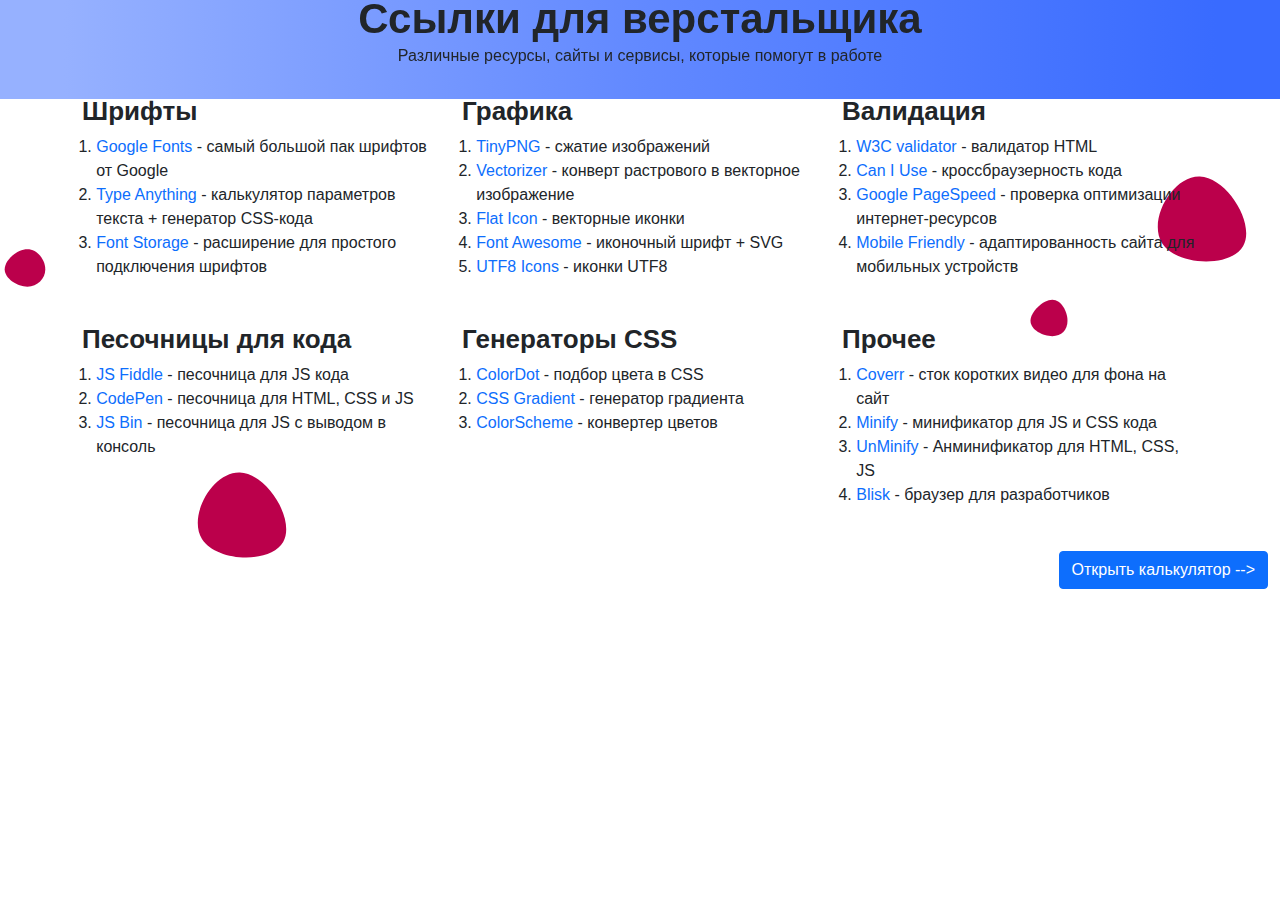
==== index.html @ 84de337a "Сделал простенький калькулятор, чтобы Кирилл не выебывался" ====
<!DOCTYPE html>
<html lang="ru">

<head>
    <meta charset="UTF-8" />
    <meta http-equiv="X-UA-Compatible" content="IE=edge" />
    <meta name="viewport" content="width=device-width, initial-scale=1" />
    <meta name="url" content="https://crowley45.github.io" />
    <meta name="robots" content="index, follow" />
    <link rel="stylesheet" href="css/bootstrap.min.css" />
    <link rel="stylesheet" href="css/style.css" />
    <title>Ссылки для верстальщика</title>
</head>

<body>
    <div class="container-fluid header">
        <h1>Ссылки для&nbsp;верстальщика</h1>
        <h2>Различные ресурсы, сайты и сервисы, которые&nbsp;помогут&nbsp;в&nbsp;работе</h2>
    </div>

    <div class="container">
        <div class="row row-cols-3">
            <div class="col">
                <p class="h1">Шрифты</p>
                <ol>
                    <li>
                        <a target="_blank" href="https://fonts.google.com">Google Fonts</a> - самый большой пак шрифтов
                        от Google
                    </li>
                    <li>
                        <a target="_blank" href="https://app.typeanything.io">Type Anything</a> - калькулятор параметров
                        текста + генератор CSS-кода
                    </li>
                    <li>
                        <a target="_blank" href="https://fontstorage.com/tools">Font Storage</a> - расширение для
                        простого подключения шрифтов
                    </li>
                </ol>
            </div>
            <div class="col">
                <p class="h1">Графика</p>
                <ol>
                    <li>
                        <a target="_blank" href="https://tinypng.com">TinyPNG</a> - сжатие изображений
                    </li>
                    <li>
                        <a target="_blank" href="https://vectorizer.io">Vectorizer</a> - конверт растрового в векторное
                        изображение
                    </li>
                    <li>
                        <a target="_blank" href="https://flaticon.com">Flat Icon</a> - векторные иконки
                    </li>
                    <li>
                        <a target="_blank" href="https://fontawesome.com">Font Awesome</a> - иконочный шрифт + SVG
                    </li>
                    <li>
                        <a target="_blank" href="https://utf8-icons.com">UTF8 Icons</a> - иконки UTF8
                    </li>
                </ol>
            </div>
            <div class="col">
                <p class="h1">Валидация</p>
                <ol>
                    <li>
                        <a target="_blank" href="https://validator.w3.org">W3C validator</a> - валидатор HTML
                    </li>
                    <li>
                        <a target="_blank" href="https://caniuse.com">Can I Use</a> - кроссбраузерность кода
                    </li>
                    <li>
                        <a target="_blank" href="https://developers.google.com/speed">Google PageSpeed</a> - проверка
                        оптимизации интернет-ресурсов
                    </li>
                    <li>
                        <a target="_blank" href="https://search.google.com/test/mobile-friendly">Mobile Friendly</a> -
                        адаптированность сайта для мобильных устройств
                    </li>
                </ol>
            </div>
            <div class="col">
                <p class="h1">Песочницы для кода</p>
                <ol>
                    <li>
                        <a target="_blank" href="https://jsfiddle.net/">JS Fiddle</a> - песочница для JS кода
                    </li>
                    <li>
                        <a target="_blank" href="https://codepen.io/">CodePen</a> - песочница для HTML, CSS и JS
                    </li>
                    <li>
                        <a target="_blank" href="https://jsbin.com/?html,output">JS Bin</a> - песочница для JS с выводом
                        в консоль
                    </li>
                </ol>
            </div>
            <div class="col">
                <p class="h1">Генераторы CSS</p>
                <ol>
                    <li>
                        <a target="_blank" href="https://color.hailpixel.com/#">ColorDot</a> - подбор цвета в CSS
                    </li>
                    <li>
                        <a target="_blank" href="https://cssgradient.io">CSS Gradient</a> - генератор градиента
                    </li>
                    <li>
                        <a target="_blank" href="https://colorscheme.ru/color-converter.html">ColorScheme</a> -
                        конвертер цветов
                    </li>
                </ol>
            </div>
            <div class="col">
                <p class="h1">Прочее</p>
                <ol>
                    <li>
                        <a target="_blank" href="https://coverr.co/">Coverr</a> - сток коротких видео для фона на сайт
                    </li>
                    <li>
                        <a target="_blank" href="https://www.minifier.org/">Minify</a>
                        - минификатор для JS и CSS кода
                    </li>
                    <li>
                        <a target="_blank" href="https://unminify.com/">UnMinify</a> - Анминификатор для HTML, CSS, JS
                    </li>
                    <li>
                        <a target="_blank" href="https://blisk.io/">Blisk</a> - браузер для разработчиков
                    </li>
                </ol>
            </div>
        </div>
    </div>
    <div class="d-flex justify-content-end container-fluid">
        <a class="btn btn-primary" href="calc.html">Открыть калькулятор --></a>
    </div>
    <img class="img" src="img/blob.svg" alt="">
    <img class="img2" src="img/blob2.svg" alt="">
    <img class="img3" src="img/blob3.svg" alt="">
    <img class="img4" src="img/blob.svg" alt="">

</html>
---- css/style.css ----
:root {
  --color-header: #B8C9Fb;
}

body {
  font-family: -apple-system, BlinkMacSystemFont, "Segoe UI", Roboto, "Helvetica Neue", Arial, "Noto Sans", sans-serif, "Apple Color Emoji", "Segoe UI Emoji", "Segoe UI Symbol", "Noto Color Emoji";
  position: relative;
  text-rendering: optimizeSpeed;
}

.header {
  position: fixed;
  text-align: center;
  background-color: var(--color-header);
  font-weight: 400;
  font-size: 16px;
  top: 0;
  height: 11%;
  margin-bottom: 2.5%;
  background: rgb(150, 177, 255);
  background: -moz-linear-gradient(90deg, rgba(150, 177, 255, 1) 5%, rgba(98, 137, 255, 1) 50%, rgba(57, 107, 255, 1) 95%);
  background: -webkit-linear-gradient(90deg, rgba(150, 177, 255, 1) 5%, rgba(98, 137, 255, 1) 50%, rgba(57, 107, 255, 1) 95%);
  background: linear-gradient(90deg, rgba(150, 177, 255, 1) 5%, rgba(98, 137, 255, 1) 50%, rgba(57, 107, 255, 1) 95%);
  filter: progid:DXImageTransform.Microsoft.gradient(startColorstr="#96b1ff", endColorstr="#396bff", GradientType=1);
}

.header h1 {
  font-size: 42px;
  font-weight: 900;
  line-height: 0.9;
}

.header h2 {
  font-size: 16px;
}

.container h3 {
  font-size: 36px;
  text-align: center;
}

.container p {
  font-size: 26px;
  font-weight: 800;
}

.calc {
  justify-content: normal;
  text-align: center;
}

.success {
  justify-content: left;
  text-align: left;
}

.buttons {
  justify-content: normal;
  text-align: normal;
}

.rez {
  display: inline-flex;
}

.container {
  margin-top: 7.5%;
}

.col {
  margin-bottom: 2.5%;
}

.footer {
  margin: 0px;
  background-color: #808080;
}

a {
  text-decoration: none;
}

ol {
  margin-left: -5%;
}

.img {
  position: absolute;
  bottom: 65%;
  left: 90%;
  z-index: -1;
}

.img2 {
  position: absolute;
  bottom: 60%;
  z-index: -1;
}

.img3 {
  position: absolute;
  bottom: 50%;
  left: 80%;
  z-index: -1;
}

.img4 {
  position: absolute;
  bottom: 5%;
  left: 15%;
  z-index: -1;
}

.btn {
  justify-content: center;
}

label:active,
button:focus {
  outline: none;
}

button::-moz-focus-inner {
  border: 0;
}

@media screen and (max-width: 847px) {
  .header h2 {
    display: none;
  }

  .header {
    line-height: 0.8;
  }
}

@media screen and (max-width: 767px) {
  .header h1 {
    font-size: 30px;
    font-weight: 900;
    text-align: center;
    line-height: 1.2;
  }

  .col {
    width: 100%;
    margin-top: 5%;
    margin-right: 0%;
    margin-left: 0%;
  }

  .col p {
    font-size: 22px;
  }
}
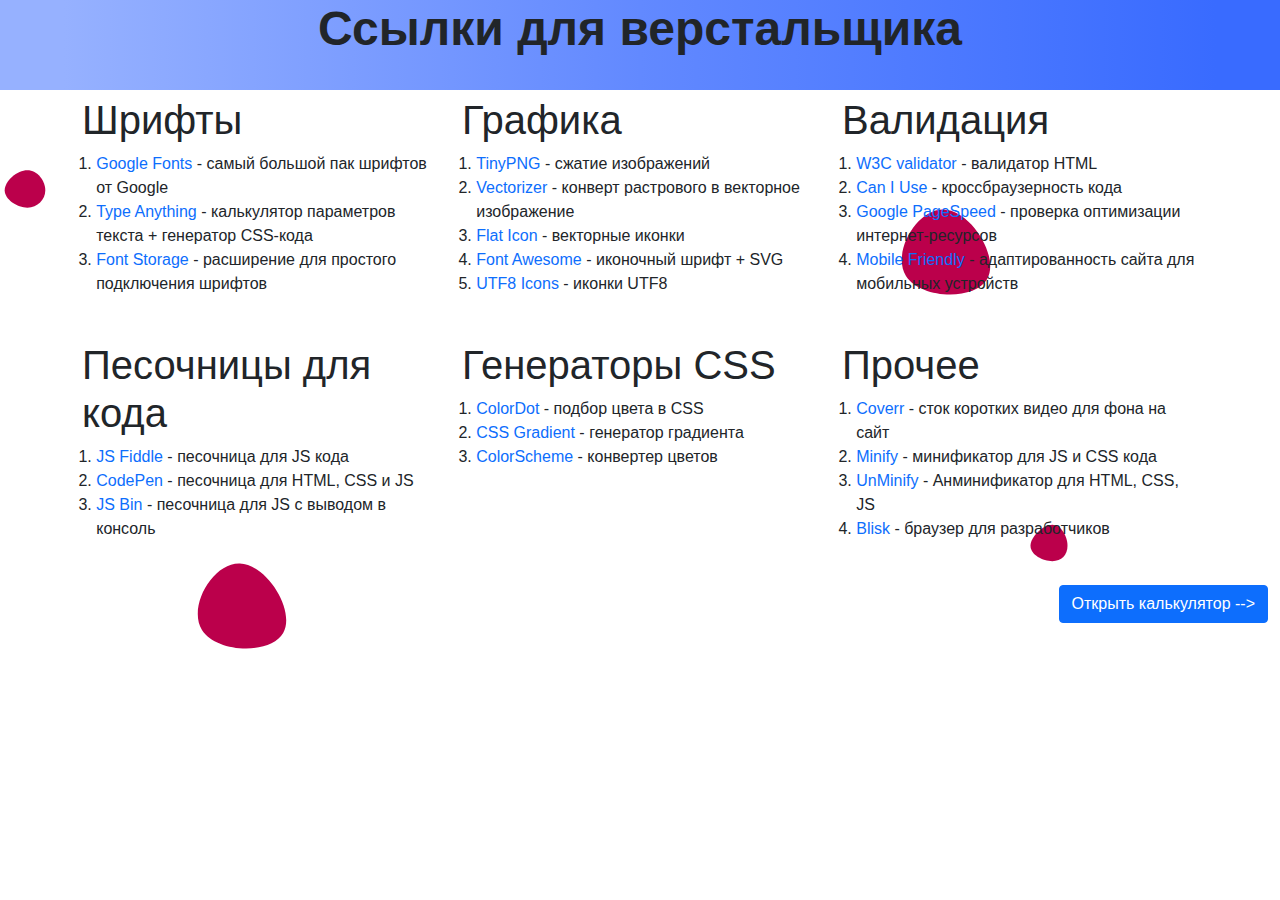
==== commit a77dac2e: "Отформатировал код + добавил media запросы" ====
--- a/index.html
+++ b/index.html
@@ -1,7 +1,6 @@
 <!DOCTYPE html>
 <html lang="ru">
-
-<head>
+  <head>
     <meta charset="UTF-8" />
     <meta http-equiv="X-UA-Compatible" content="IE=edge" />
     <meta name="viewport" content="width=device-width, initial-scale=1" />
@@ -10,129 +9,163 @@
     <link rel="stylesheet" href="css/bootstrap.min.css" />
     <link rel="stylesheet" href="css/style.css" />
     <title>Ссылки для верстальщика</title>
-</head>
+  </head>
 
-<body>
-    <div class="container-fluid header">
-        <h1>Ссылки для&nbsp;верстальщика</h1>
-        <h2>Различные ресурсы, сайты и сервисы, которые&nbsp;помогут&nbsp;в&nbsp;работе</h2>
+  <body>
+    <header class="container-fluid header">
+      <h1>Ссылки для&nbsp;верстальщика</h1>
+    </header>
+
+    <section class="container">
+      <div class="row row-cols-3">
+        <div class="col">
+          <p class="h1">Шрифты</p>
+          <ol>
+            <li>
+              <a target="_blank" href="https://fonts.google.com"
+                >Google Fonts</a
+              >
+              - самый большой пак шрифтов от Google
+            </li>
+            <li>
+              <a target="_blank" href="https://app.typeanything.io"
+                >Type Anything</a
+              >
+              - калькулятор параметров текста + генератор CSS-кода
+            </li>
+            <li>
+              <a target="_blank" href="https://fontstorage.com/tools"
+                >Font Storage</a
+              >
+              - расширение для простого подключения шрифтов
+            </li>
+          </ol>
+        </div>
+        <div class="col">
+          <p class="h1">Графика</p>
+          <ol>
+            <li>
+              <a target="_blank" href="https://tinypng.com">TinyPNG</a> - сжатие
+              изображений
+            </li>
+            <li>
+              <a target="_blank" href="https://vectorizer.io">Vectorizer</a> -
+              конверт растрового в векторное изображение
+            </li>
+            <li>
+              <a target="_blank" href="https://flaticon.com">Flat Icon</a> -
+              векторные иконки
+            </li>
+            <li>
+              <a target="_blank" href="https://fontawesome.com">Font Awesome</a>
+              - иконочный шрифт + SVG
+            </li>
+            <li>
+              <a target="_blank" href="https://utf8-icons.com">UTF8 Icons</a> -
+              иконки UTF8
+            </li>
+          </ol>
+        </div>
+        <div class="col">
+          <p class="h1">Валидация</p>
+          <ol>
+            <li>
+              <a target="_blank" href="https://validator.w3.org"
+                >W3C validator</a
+              >
+              - валидатор HTML
+            </li>
+            <li>
+              <a target="_blank" href="https://caniuse.com">Can I Use</a> -
+              кроссбраузерность кода
+            </li>
+            <li>
+              <a target="_blank" href="https://developers.google.com/speed"
+                >Google PageSpeed</a
+              >
+              - проверка оптимизации интернет-ресурсов
+            </li>
+            <li>
+              <a
+                target="_blank"
+                href="https://search.google.com/test/mobile-friendly"
+                >Mobile Friendly</a
+              >
+              - адаптированность сайта для мобильных устройств
+            </li>
+          </ol>
+        </div>
+        <div class="col">
+          <p class="h1">Песочницы для кода</p>
+          <ol>
+            <li>
+              <a target="_blank" href="https://jsfiddle.net/">JS Fiddle</a> -
+              песочница для JS кода
+            </li>
+            <li>
+              <a target="_blank" href="https://codepen.io/">CodePen</a> -
+              песочница для HTML, CSS и JS
+            </li>
+            <li>
+              <a target="_blank" href="https://jsbin.com/?html,output"
+                >JS Bin</a
+              >
+              - песочница для JS с выводом в консоль
+            </li>
+          </ol>
+        </div>
+        <div class="col">
+          <p class="h1">Генераторы CSS</p>
+          <ol>
+            <li>
+              <a target="_blank" href="https://color.hailpixel.com/#"
+                >ColorDot</a
+              >
+              - подбор цвета в CSS
+            </li>
+            <li>
+              <a target="_blank" href="https://cssgradient.io">CSS Gradient</a>
+              - генератор градиента
+            </li>
+            <li>
+              <a
+                target="_blank"
+                href="https://colorscheme.ru/color-converter.html"
+                >ColorScheme</a
+              >
+              - конвертер цветов
+            </li>
+          </ol>
+        </div>
+        <div class="col">
+          <p class="h1">Прочее</p>
+          <ol>
+            <li>
+              <a target="_blank" href="https://coverr.co/">Coverr</a> - сток
+              коротких видео для фона на сайт
+            </li>
+            <li>
+              <a target="_blank" href="https://www.minifier.org/">Minify</a> -
+              минификатор для JS и CSS кода
+            </li>
+            <li>
+              <a target="_blank" href="https://unminify.com/">UnMinify</a> -
+              Анминификатор для HTML, CSS, JS
+            </li>
+            <li>
+              <a target="_blank" href="https://blisk.io/">Blisk</a> - браузер
+              для разработчиков
+            </li>
+          </ol>
+        </div>
+      </div>
+    </section>
+    <div class="d-flex justify-content-end container-fluid">
+      <a class="btn btn-primary" href="calc.html">Открыть калькулятор --></a>
     </div>
-
-    <div class="container">
-        <div class="row row-cols-3">
-            <div class="col">
-                <p class="h1">Шрифты</p>
-                <ol>
-                    <li>
-                        <a target="_blank" href="https://fonts.google.com">Google Fonts</a> - самый большой пак шрифтов
-                        от Google
-                    </li>
-                    <li>
-                        <a target="_blank" href="https://app.typeanything.io">Type Anything</a> - калькулятор параметров
-                        текста + генератор CSS-кода
-                    </li>
-                    <li>
-                        <a target="_blank" href="https://fontstorage.com/tools">Font Storage</a> - расширение для
-                        простого подключения шрифтов
-                    </li>
-                </ol>
-            </div>
-            <div class="col">
-                <p class="h1">Графика</p>
-                <ol>
-                    <li>
-                        <a target="_blank" href="https://tinypng.com">TinyPNG</a> - сжатие изображений
-                    </li>
-                    <li>
-                        <a target="_blank" href="https://vectorizer.io">Vectorizer</a> - конверт растрового в векторное
-                        изображение
-                    </li>
-                    <li>
-                        <a target="_blank" href="https://flaticon.com">Flat Icon</a> - векторные иконки
-                    </li>
-                    <li>
-                        <a target="_blank" href="https://fontawesome.com">Font Awesome</a> - иконочный шрифт + SVG
-                    </li>
-                    <li>
-                        <a target="_blank" href="https://utf8-icons.com">UTF8 Icons</a> - иконки UTF8
-                    </li>
-                </ol>
-            </div>
-            <div class="col">
-                <p class="h1">Валидация</p>
-                <ol>
-                    <li>
-                        <a target="_blank" href="https://validator.w3.org">W3C validator</a> - валидатор HTML
-                    </li>
-                    <li>
-                        <a target="_blank" href="https://caniuse.com">Can I Use</a> - кроссбраузерность кода
-                    </li>
-                    <li>
-                        <a target="_blank" href="https://developers.google.com/speed">Google PageSpeed</a> - проверка
-                        оптимизации интернет-ресурсов
-                    </li>
-                    <li>
-                        <a target="_blank" href="https://search.google.com/test/mobile-friendly">Mobile Friendly</a> -
-                        адаптированность сайта для мобильных устройств
-                    </li>
-                </ol>
-            </div>
-            <div class="col">
-                <p class="h1">Песочницы для кода</p>
-                <ol>
-                    <li>
-                        <a target="_blank" href="https://jsfiddle.net/">JS Fiddle</a> - песочница для JS кода
-                    </li>
-                    <li>
-                        <a target="_blank" href="https://codepen.io/">CodePen</a> - песочница для HTML, CSS и JS
-                    </li>
-                    <li>
-                        <a target="_blank" href="https://jsbin.com/?html,output">JS Bin</a> - песочница для JS с выводом
-                        в консоль
-                    </li>
-                </ol>
-            </div>
-            <div class="col">
-                <p class="h1">Генераторы CSS</p>
-                <ol>
-                    <li>
-                        <a target="_blank" href="https://color.hailpixel.com/#">ColorDot</a> - подбор цвета в CSS
-                    </li>
-                    <li>
-                        <a target="_blank" href="https://cssgradient.io">CSS Gradient</a> - генератор градиента
-                    </li>
-                    <li>
-                        <a target="_blank" href="https://colorscheme.ru/color-converter.html">ColorScheme</a> -
-                        конвертер цветов
-                    </li>
-                </ol>
-            </div>
-            <div class="col">
-                <p class="h1">Прочее</p>
-                <ol>
-                    <li>
-                        <a target="_blank" href="https://coverr.co/">Coverr</a> - сток коротких видео для фона на сайт
-                    </li>
-                    <li>
-                        <a target="_blank" href="https://www.minifier.org/">Minify</a>
-                        - минификатор для JS и CSS кода
-                    </li>
-                    <li>
-                        <a target="_blank" href="https://unminify.com/">UnMinify</a> - Анминификатор для HTML, CSS, JS
-                    </li>
-                    <li>
-                        <a target="_blank" href="https://blisk.io/">Blisk</a> - браузер для разработчиков
-                    </li>
-                </ol>
-            </div>
-        </div>
-    </div>
-    <div class="d-flex justify-content-end container-fluid">
-        <a class="btn btn-primary" href="calc.html">Открыть калькулятор --></a>
-    </div>
-    <img class="img" src="img/blob.svg" alt="">
-    <img class="img2" src="img/blob2.svg" alt="">
-    <img class="img3" src="img/blob3.svg" alt="">
-    <img class="img4" src="img/blob.svg" alt="">
-
-</html>+    <img class="img" src="img/blob.svg" alt="" />
+    <img class="img2" src="img/blob2.svg" alt="" />
+    <img class="img3" src="img/blob3.svg" alt="" />
+    <img class="img4" src="img/blob.svg" alt="" />
+  </body>
+</html>
--- a/css/style.css
+++ b/css/style.css
@@ -1,9 +1,11 @@
 :root {
-  --color-header: #B8C9Fb;
+  --color-header: #b8c9fb;
 }
 
 body {
-  font-family: -apple-system, BlinkMacSystemFont, "Segoe UI", Roboto, "Helvetica Neue", Arial, "Noto Sans", sans-serif, "Apple Color Emoji", "Segoe UI Emoji", "Segoe UI Symbol", "Noto Color Emoji";
+  font-family: -apple-system, BlinkMacSystemFont, "Segoe UI", Roboto,
+    "Helvetica Neue", Arial, "Segoe UI Emoji", "Segoe UI Symbol",
+    "Noto Color Emoji";
   position: relative;
   text-rendering: optimizeSpeed;
 }
@@ -12,36 +14,41 @@
   position: fixed;
   text-align: center;
   background-color: var(--color-header);
-  font-weight: 400;
-  font-size: 16px;
-  top: 0;
-  height: 11%;
-  margin-bottom: 2.5%;
+  top: 0%;
+  z-index: 9999;
+  height: 10%;
   background: rgb(150, 177, 255);
-  background: -moz-linear-gradient(90deg, rgba(150, 177, 255, 1) 5%, rgba(98, 137, 255, 1) 50%, rgba(57, 107, 255, 1) 95%);
-  background: -webkit-linear-gradient(90deg, rgba(150, 177, 255, 1) 5%, rgba(98, 137, 255, 1) 50%, rgba(57, 107, 255, 1) 95%);
-  background: linear-gradient(90deg, rgba(150, 177, 255, 1) 5%, rgba(98, 137, 255, 1) 50%, rgba(57, 107, 255, 1) 95%);
+  background: -moz-linear-gradient(
+    90deg,
+    rgba(150, 177, 255, 1) 5%,
+    rgba(98, 137, 255, 1) 50%,
+    rgba(57, 107, 255, 1) 95%
+  );
+  background: -webkit-linear-gradient(
+    90deg,
+    rgba(150, 177, 255, 1) 5%,
+    rgba(98, 137, 255, 1) 50%,
+    rgba(57, 107, 255, 1) 95%
+  );
+  background: linear-gradient(
+    90deg,
+    rgba(150, 177, 255, 1) 5%,
+    rgba(98, 137, 255, 1) 50%,
+    rgba(57, 107, 255, 1) 95%
+  );
   filter: progid:DXImageTransform.Microsoft.gradient(startColorstr="#96b1ff", endColorstr="#396bff", GradientType=1);
 }
-
 .header h1 {
-  font-size: 42px;
+  font-size: 48px;
   font-weight: 900;
-  line-height: 0.9;
 }
 
-.header h2 {
-  font-size: 16px;
+.btn {
+  margin-bottom: 5%;
 }
 
-.container h3 {
-  font-size: 36px;
-  text-align: center;
-}
-
-.container p {
+p {
   font-size: 26px;
-  font-weight: 800;
 }
 
 .calc {
@@ -71,11 +78,6 @@
   margin-bottom: 2.5%;
 }
 
-.footer {
-  margin: 0px;
-  background-color: #808080;
-}
-
 a {
   text-decoration: none;
 }
@@ -87,19 +89,19 @@
 .img {
   position: absolute;
   bottom: 65%;
-  left: 90%;
+  left: 70%;
   z-index: -1;
 }
 
 .img2 {
   position: absolute;
-  bottom: 60%;
+  bottom: 80%;
   z-index: -1;
 }
 
 .img3 {
   position: absolute;
-  bottom: 50%;
+  bottom: 20%;
   left: 80%;
   z-index: -1;
 }
@@ -111,10 +113,6 @@
   z-index: -1;
 }
 
-.btn {
-  justify-content: center;
-}
-
 label:active,
 button:focus {
   outline: none;
@@ -123,27 +121,20 @@
 button::-moz-focus-inner {
   border: 0;
 }
-
-@media screen and (max-width: 847px) {
-  .header h2 {
-    display: none;
-  }
-
+@media screen (min-width: 768px) and (max-width: 1000px) {
   .header {
-    line-height: 0.8;
+    font-size: 24px;
   }
 }
 
 @media screen and (max-width: 767px) {
   .header h1 {
-    font-size: 30px;
-    font-weight: 900;
+    font-size: 24px !important;
     text-align: center;
-    line-height: 1.2;
   }
 
   .col {
-    width: 100%;
+    width: 100% !important;
     margin-top: 5%;
     margin-right: 0%;
     margin-left: 0%;
@@ -152,4 +143,29 @@
   .col p {
     font-size: 22px;
   }
-}+
+  .calc {
+    margin-top: 25%;
+  }
+
+  .container {
+    margin-top: 10%;
+  }
+}
+
+@media screen and (max-width: 410px) {
+  .header h1 {
+    font-size: 24px !important;
+  }
+  .col {
+    width: 100% !important;
+    margin-top: 5%;
+    margin-right: 0%;
+    margin-left: 0%;
+  }
+}
+@media screen and (max-width: 355px) {
+  .header h1 {
+    font-size: 20px !important;
+  }
+}
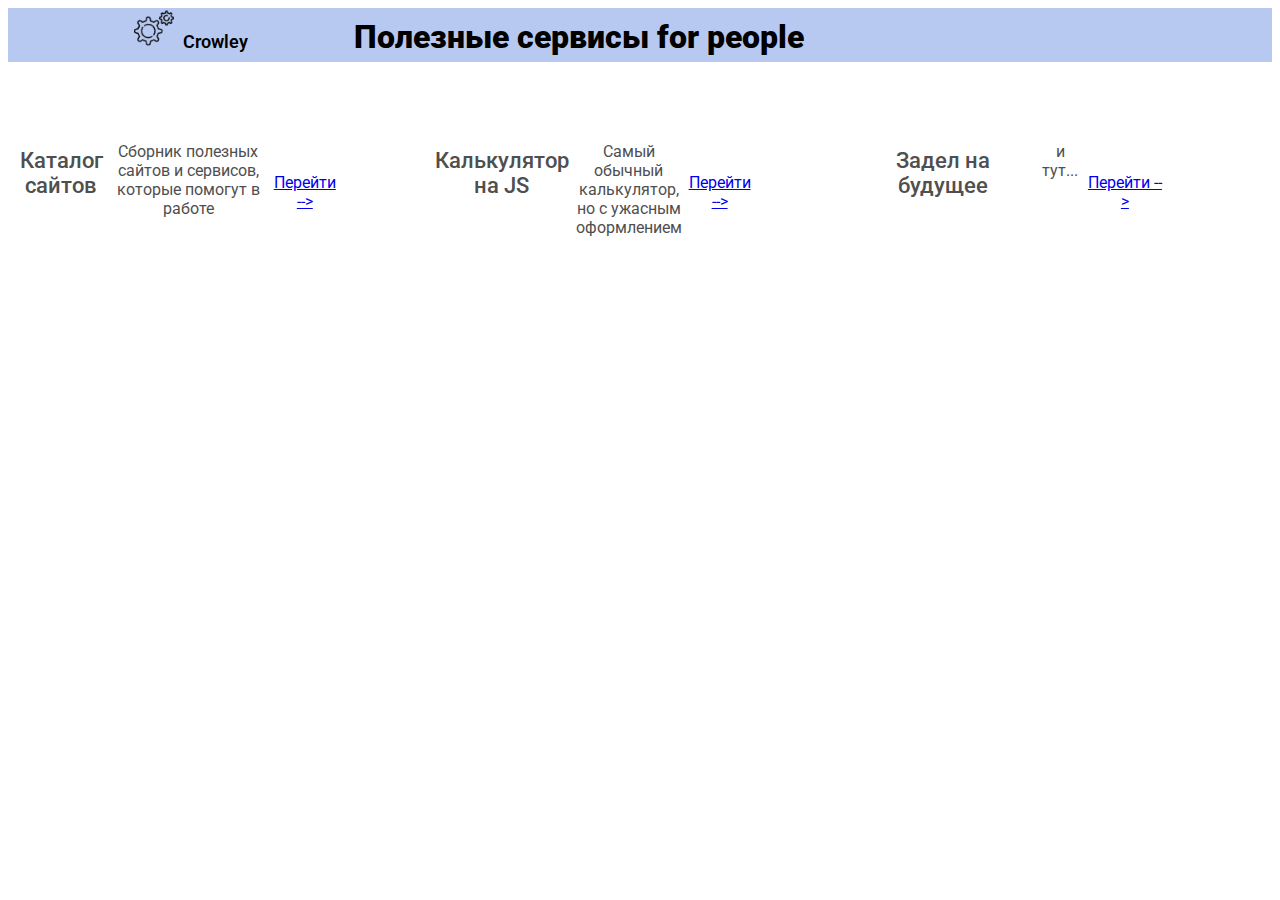
==== commit ea4463af: ""Небольшие" изменения" ====
--- a/index.html
+++ b/index.html
@@ -1,171 +1,47 @@
 <!DOCTYPE html>
 <html lang="ru">
-  <head>
-    <meta charset="UTF-8" />
-    <meta http-equiv="X-UA-Compatible" content="IE=edge" />
-    <meta name="viewport" content="width=device-width, initial-scale=1" />
-    <meta name="url" content="https://crowley45.github.io" />
-    <meta name="robots" content="index, follow" />
-    <link rel="stylesheet" href="css/bootstrap.min.css" />
-    <link rel="stylesheet" href="css/style.css" />
-    <title>Ссылки для верстальщика</title>
-  </head>
 
-  <body>
-    <header class="container-fluid header">
-      <h1>Ссылки для&nbsp;верстальщика</h1>
-    </header>
+<head>
+	<meta charset="UTF-8">
+	<meta http-equiv="X-UA-Compatible" content="IE=edge">
+	<meta name="viewport" content="width=device-width, initial-scale=1.0">
+	<meta name="theme-color" content="#ffffff">
+	<link rel="icon" type="image/png" href="favicon.png">
+	<title>Links for web-dev</title>
+	<link href="https://cdn.jsdelivr.net/npm/bootstrap@5.1.3/dist/css/bootstrap.min.css" rel="stylesheet"
+		integrity="sha384-1BmE4kWBq78iYhFldvKuhfTAU6auU8tT94WrHftjDbrCEXSU1oBoqyl2QvZ6jIW3" crossorigin="anonymous">
+	<link rel="stylesheet" href="css/main.css">
+</head>
 
-    <section class="container">
-      <div class="row row-cols-3">
-        <div class="col">
-          <p class="h1">Шрифты</p>
-          <ol>
-            <li>
-              <a target="_blank" href="https://fonts.google.com"
-                >Google Fonts</a
-              >
-              - самый большой пак шрифтов от Google
-            </li>
-            <li>
-              <a target="_blank" href="https://app.typeanything.io"
-                >Type Anything</a
-              >
-              - калькулятор параметров текста + генератор CSS-кода
-            </li>
-            <li>
-              <a target="_blank" href="https://fontstorage.com/tools"
-                >Font Storage</a
-              >
-              - расширение для простого подключения шрифтов
-            </li>
-          </ol>
-        </div>
-        <div class="col">
-          <p class="h1">Графика</p>
-          <ol>
-            <li>
-              <a target="_blank" href="https://tinypng.com">TinyPNG</a> - сжатие
-              изображений
-            </li>
-            <li>
-              <a target="_blank" href="https://vectorizer.io">Vectorizer</a> -
-              конверт растрового в векторное изображение
-            </li>
-            <li>
-              <a target="_blank" href="https://flaticon.com">Flat Icon</a> -
-              векторные иконки
-            </li>
-            <li>
-              <a target="_blank" href="https://fontawesome.com">Font Awesome</a>
-              - иконочный шрифт + SVG
-            </li>
-            <li>
-              <a target="_blank" href="https://utf8-icons.com">UTF8 Icons</a> -
-              иконки UTF8
-            </li>
-          </ol>
-        </div>
-        <div class="col">
-          <p class="h1">Валидация</p>
-          <ol>
-            <li>
-              <a target="_blank" href="https://validator.w3.org"
-                >W3C validator</a
-              >
-              - валидатор HTML
-            </li>
-            <li>
-              <a target="_blank" href="https://caniuse.com">Can I Use</a> -
-              кроссбраузерность кода
-            </li>
-            <li>
-              <a target="_blank" href="https://developers.google.com/speed"
-                >Google PageSpeed</a
-              >
-              - проверка оптимизации интернет-ресурсов
-            </li>
-            <li>
-              <a
-                target="_blank"
-                href="https://search.google.com/test/mobile-friendly"
-                >Mobile Friendly</a
-              >
-              - адаптированность сайта для мобильных устройств
-            </li>
-          </ol>
-        </div>
-        <div class="col">
-          <p class="h1">Песочницы для кода</p>
-          <ol>
-            <li>
-              <a target="_blank" href="https://jsfiddle.net/">JS Fiddle</a> -
-              песочница для JS кода
-            </li>
-            <li>
-              <a target="_blank" href="https://codepen.io/">CodePen</a> -
-              песочница для HTML, CSS и JS
-            </li>
-            <li>
-              <a target="_blank" href="https://jsbin.com/?html,output"
-                >JS Bin</a
-              >
-              - песочница для JS с выводом в консоль
-            </li>
-          </ol>
-        </div>
-        <div class="col">
-          <p class="h1">Генераторы CSS</p>
-          <ol>
-            <li>
-              <a target="_blank" href="https://color.hailpixel.com/#"
-                >ColorDot</a
-              >
-              - подбор цвета в CSS
-            </li>
-            <li>
-              <a target="_blank" href="https://cssgradient.io">CSS Gradient</a>
-              - генератор градиента
-            </li>
-            <li>
-              <a
-                target="_blank"
-                href="https://colorscheme.ru/color-converter.html"
-                >ColorScheme</a
-              >
-              - конвертер цветов
-            </li>
-          </ol>
-        </div>
-        <div class="col">
-          <p class="h1">Прочее</p>
-          <ol>
-            <li>
-              <a target="_blank" href="https://coverr.co/">Coverr</a> - сток
-              коротких видео для фона на сайт
-            </li>
-            <li>
-              <a target="_blank" href="https://www.minifier.org/">Minify</a> -
-              минификатор для JS и CSS кода
-            </li>
-            <li>
-              <a target="_blank" href="https://unminify.com/">UnMinify</a> -
-              Анминификатор для HTML, CSS, JS
-            </li>
-            <li>
-              <a target="_blank" href="https://blisk.io/">Blisk</a> - браузер
-              для разработчиков
-            </li>
-          </ol>
-        </div>
-      </div>
-    </section>
-    <div class="d-flex justify-content-end container-fluid">
-      <a class="btn btn-primary" href="calc.html">Открыть калькулятор --></a>
-    </div>
-    <img class="img" src="img/blob.svg" alt="" />
-    <img class="img2" src="img/blob2.svg" alt="" />
-    <img class="img3" src="img/blob3.svg" alt="" />
-    <img class="img4" src="img/blob.svg" alt="" />
-  </body>
-</html>
+<body>
+	<header>
+		<img class="author author-img" src="favicon.png" alt="Crowley">
+		<p class="author author-text">Crowley</p>
+		<h1 class="header-title">Полезные сервисы for people</h1>
+	</header>
+	<main>
+		<div class="container">
+			<div class="card">
+				<p class="card-title">Каталог сайтов</p>
+				<p class="card-text">Сборник полезных сайтов и сервисов, которые помогут в работе</p>
+				<a href="#" class="btn btn-primary">Перейти --></a>
+			</div>
+			<div class="card">
+				<p class="card-title">Калькулятор на JS</p>
+				<p class="card-text">Самый обычный калькулятор, но с ужасным оформлением</p>
+				<a href="#" class="btn btn-primary">Перейти --></a>
+			</div>
+			<div class="card">
+				<p class="card-title">Задел на будущее</p>
+				<p class="card-text">и тут...</p>
+				<a href="#" class="btn btn-primary disabled">Перейти --></a>
+			</div>
+		</div>
+	</main>
+	<!-- <footer>
+		<div>Icons made by <a href="https://www.freepik.com" title="Freepik">Freepik</a> from <a
+				href="https://www.flaticon.com/" title="Flaticon">www.flaticon.com</a></div>
+	</footer> -->
+</body>
+
+</html>--- a/css/main.css
+++ b/css/main.css
@@ -0,0 +1,53 @@
+@import url('https://fonts.googleapis.com/css2?family=Roboto:wght@400;500;900&display=swap');
+
+*{
+	font-family: 'Roboto', 'Open Sans', sans-serif;
+	
+}
+
+header{
+	background-color: #B8C9F1;
+	padding: 0% 10% 0% 10%;
+	padding-bottom: 0.5%;
+}
+
+.header-title{
+	font-weight: 900;
+	display: inline;
+	margin-left: 10%;
+}
+
+.author{
+	display: inline;
+}
+
+.author-text{
+	margin-left: 0.5%;
+	font-size: 18px;
+	font-weight: 600;
+}
+
+.author-img{
+	height: 40px;
+}
+
+.container{
+	color: #4f4f4f;
+	margin-top: 5%;
+	text-align: center;
+}
+
+.card{
+	width: 25%;
+	text-align: center;
+	display: inline-flex;
+	margin-right: 7.5%;
+}
+.card-title{
+	font-size: 22px;
+	font-weight: 500;
+}
+
+.btn{
+	margin-top: 15%;
+}
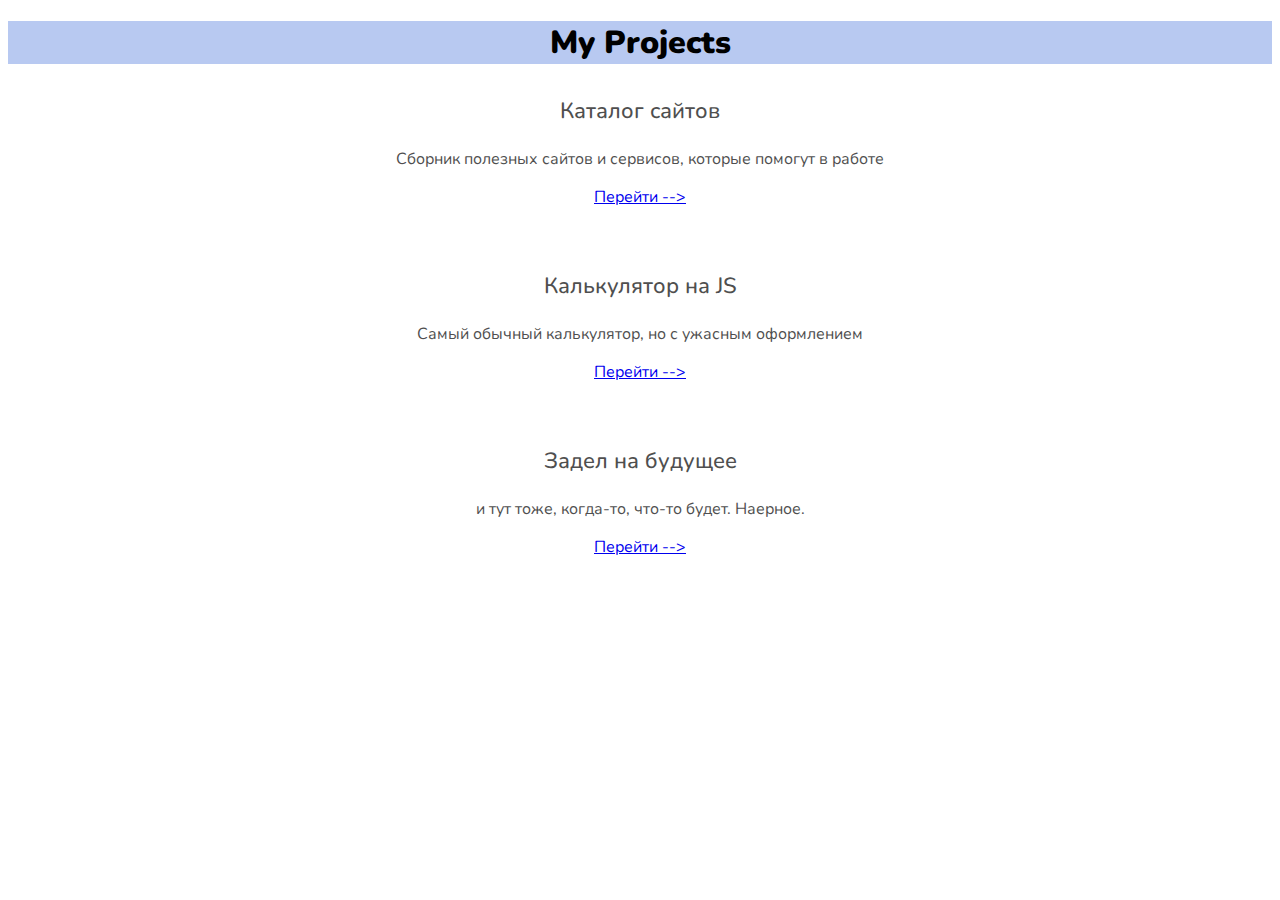
==== commit 7a297c5c: "Оптимизация и адаптация под mobile" ====
--- a/index.html
+++ b/index.html
@@ -5,39 +5,59 @@
 	<meta charset="UTF-8">
 	<meta http-equiv="X-UA-Compatible" content="IE=edge">
 	<meta name="viewport" content="width=device-width, initial-scale=1.0">
-	<meta name="theme-color" content="#ffffff">
-	<link rel="icon" type="image/png" href="favicon.png">
+	<link rel="icon" type="image/png" href="favicon.ico">
 	<title>Links for web-dev</title>
-	<link href="https://cdn.jsdelivr.net/npm/bootstrap@5.1.3/dist/css/bootstrap.min.css" rel="stylesheet"
-		integrity="sha384-1BmE4kWBq78iYhFldvKuhfTAU6auU8tT94WrHftjDbrCEXSU1oBoqyl2QvZ6jIW3" crossorigin="anonymous">
+	<link rel="preconnect" href="https://fonts.googleapis.com">
+	<link rel="preconnect" href="https://fonts.gstatic.com" crossorigin>
+	<link href="https://fonts.googleapis.com/css2?family=Nunito:wght@400;500;900&family=Raleway:wght@400;500;900&display=swap" rel="stylesheet">
+	<link href="https://cdn.jsdelivr.net/npm/bootstrap@5.1.3/dist/css/bootstrap.min.css" rel="stylesheet" integrity="sha384-1BmE4kWBq78iYhFldvKuhfTAU6auU8tT94WrHftjDbrCEXSU1oBoqyl2QvZ6jIW3" crossorigin="anonymous">
 	<link rel="stylesheet" href="css/main.css">
 </head>
 
 <body>
 	<header>
-		<img class="author author-img" src="favicon.png" alt="Crowley">
-		<p class="author author-text">Crowley</p>
-		<h1 class="header-title">Полезные сервисы for people</h1>
+		<h1 class="header-title">My Projects</h1>
 	</header>
+
+
+
+
+
+
+
+
+
+
+
 	<main>
 		<div class="container">
-			<div class="card">
-				<p class="card-title">Каталог сайтов</p>
-				<p class="card-text">Сборник полезных сайтов и сервисов, которые помогут в работе</p>
-				<a href="#" class="btn btn-primary">Перейти --></a>
-			</div>
-			<div class="card">
-				<p class="card-title">Калькулятор на JS</p>
-				<p class="card-text">Самый обычный калькулятор, но с ужасным оформлением</p>
-				<a href="#" class="btn btn-primary">Перейти --></a>
-			</div>
-			<div class="card">
-				<p class="card-title">Задел на будущее</p>
-				<p class="card-text">и тут...</p>
-				<a href="#" class="btn btn-primary disabled">Перейти --></a>
+			<div class="row row-cols-auto">
+				<div class="col-md-4">
+					<div class="card">
+						<p class="card-title">Каталог сайтов</p>
+						<p class="card-text">Сборник полезных сайтов и сервисов, которые помогут в работе</p>
+						<a href="#" class="btn btn-primary">Перейти --></a>
+					</div>
+				</div>
+				<div class="col-md-4">
+					<div class="card">
+						<p class="card-title">Калькулятор на JS</p>
+						<p class="card-text">Самый обычный калькулятор, но с ужасным оформлением</p>
+						<a href="#" class="btn btn-primary">Перейти --></a>
+					</div>
+				</div>
+				<div class="col-md-4">
+					<div class="card">
+						<p class="card-title">Задел на будущее</p>
+						<p class="card-text">и тут тоже, когда-то, что-то будет. Наерное.</p>
+						<a href="#" class="btn btn-primary disabled">Перейти --></a>
+					</div>
+				</div>
+
 			</div>
 		</div>
 	</main>
+
 	<!-- <footer>
 		<div>Icons made by <a href="https://www.freepik.com" title="Freepik">Freepik</a> from <a
 				href="https://www.flaticon.com/" title="Flaticon">www.flaticon.com</a></div>
--- a/css/main.css
+++ b/css/main.css
@@ -1,52 +1,39 @@
-@import url('https://fonts.googleapis.com/css2?family=Roboto:wght@400;500;900&display=swap');
-
 *{
-	font-family: 'Roboto', 'Open Sans', sans-serif;
-	
+	font-family: "Nunito", 'Raleway', "Open Sans", "Roboto", sans-serif;
 }
 
 header{
+	text-align: center;
 	background-color: #B8C9F1;
 	padding: 0% 10% 0% 10%;
-	padding-bottom: 0.5%;
 }
 
 .header-title{
-	font-weight: 900;
-	display: inline;
-	margin-left: 10%;
-}
-
-.author{
-	display: inline;
-}
-
-.author-text{
-	margin-left: 0.5%;
-	font-size: 18px;
-	font-weight: 600;
-}
-
-.author-img{
-	height: 40px;
+	font-weight: 900 !important; 
 }
 
 .container{
 	color: #4f4f4f;
-	margin-top: 5%;
+	margin-top: 2.5%;
 	text-align: center;
+
 }
 
 .card{
+	margin-bottom: 5%;
+}
+
+/* .card{
 	width: 25%;
 	text-align: center;
 	display: inline-flex;
 	margin-right: 7.5%;
-}
+} */
+
 .card-title{
 	font-size: 22px;
 	font-weight: 500;
-}
+} 
 
 .btn{
 	margin-top: 15%;
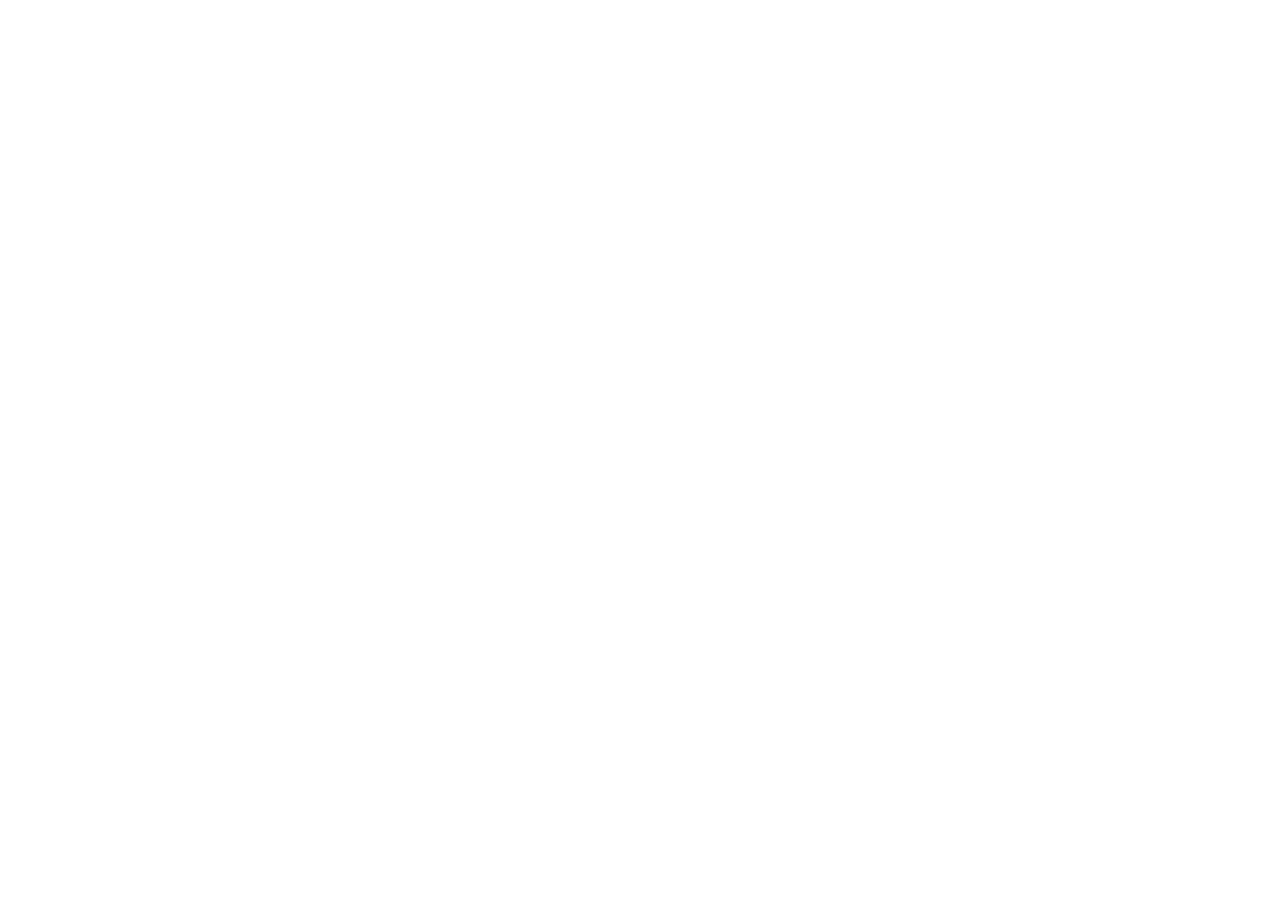
==== commit b1c87304: "Обнуление" ====
--- a/index.html
+++ b/index.html
@@ -1,67 +1,15 @@
 <!DOCTYPE html>
-<html lang="ru">
-
+<html lang="en">
 <head>
-	<meta charset="UTF-8">
-	<meta http-equiv="X-UA-Compatible" content="IE=edge">
-	<meta name="viewport" content="width=device-width, initial-scale=1.0">
-	<link rel="icon" type="image/png" href="favicon.ico">
-	<title>Links for web-dev</title>
-	<link rel="preconnect" href="https://fonts.googleapis.com">
-	<link rel="preconnect" href="https://fonts.gstatic.com" crossorigin>
-	<link href="https://fonts.googleapis.com/css2?family=Nunito:wght@400;500;900&family=Raleway:wght@400;500;900&display=swap" rel="stylesheet">
-	<link href="https://cdn.jsdelivr.net/npm/bootstrap@5.1.3/dist/css/bootstrap.min.css" rel="stylesheet" integrity="sha384-1BmE4kWBq78iYhFldvKuhfTAU6auU8tT94WrHftjDbrCEXSU1oBoqyl2QvZ6jIW3" crossorigin="anonymous">
-	<link rel="stylesheet" href="css/main.css">
+  <meta charset="UTF-8">
+  <meta http-equiv="X-UA-Compatible" content="IE=edge">
+  <meta name="viewport" content="width=device-width, initial-scale=1.0">
+  <link href="https://cdn.jsdelivr.net/npm/bootstrap@5.1.3/dist/css/bootstrap.min.css" rel="stylesheet" integrity="sha384-1BmE4kWBq78iYhFldvKuhfTAU6auU8tT94WrHftjDbrCEXSU1oBoqyl2QvZ6jIW3" crossorigin="anonymous">
+  <title>Document</title>
 </head>
-
 <body>
-	<header>
-		<h1 class="header-title">My Projects</h1>
-	</header>
-
-
-
-
-
-
-
-
-
-
-
-	<main>
-		<div class="container">
-			<div class="row row-cols-auto">
-				<div class="col-md-4">
-					<div class="card">
-						<p class="card-title">Каталог сайтов</p>
-						<p class="card-text">Сборник полезных сайтов и сервисов, которые помогут в работе</p>
-						<a href="#" class="btn btn-primary">Перейти --></a>
-					</div>
-				</div>
-				<div class="col-md-4">
-					<div class="card">
-						<p class="card-title">Калькулятор на JS</p>
-						<p class="card-text">Самый обычный калькулятор, но с ужасным оформлением</p>
-						<a href="#" class="btn btn-primary">Перейти --></a>
-					</div>
-				</div>
-				<div class="col-md-4">
-					<div class="card">
-						<p class="card-title">Задел на будущее</p>
-						<p class="card-text">и тут тоже, когда-то, что-то будет. Наерное.</p>
-						<a href="#" class="btn btn-primary disabled">Перейти --></a>
-					</div>
-				</div>
-
-			</div>
-		</div>
-	</main>
-
-	<!-- <footer>
-		<div>Icons made by <a href="https://www.freepik.com" title="Freepik">Freepik</a> from <a
-				href="https://www.flaticon.com/" title="Flaticon">www.flaticon.com</a></div>
-	</footer> -->
+  <div class="container">
+    
+  </div>
 </body>
-
 </html>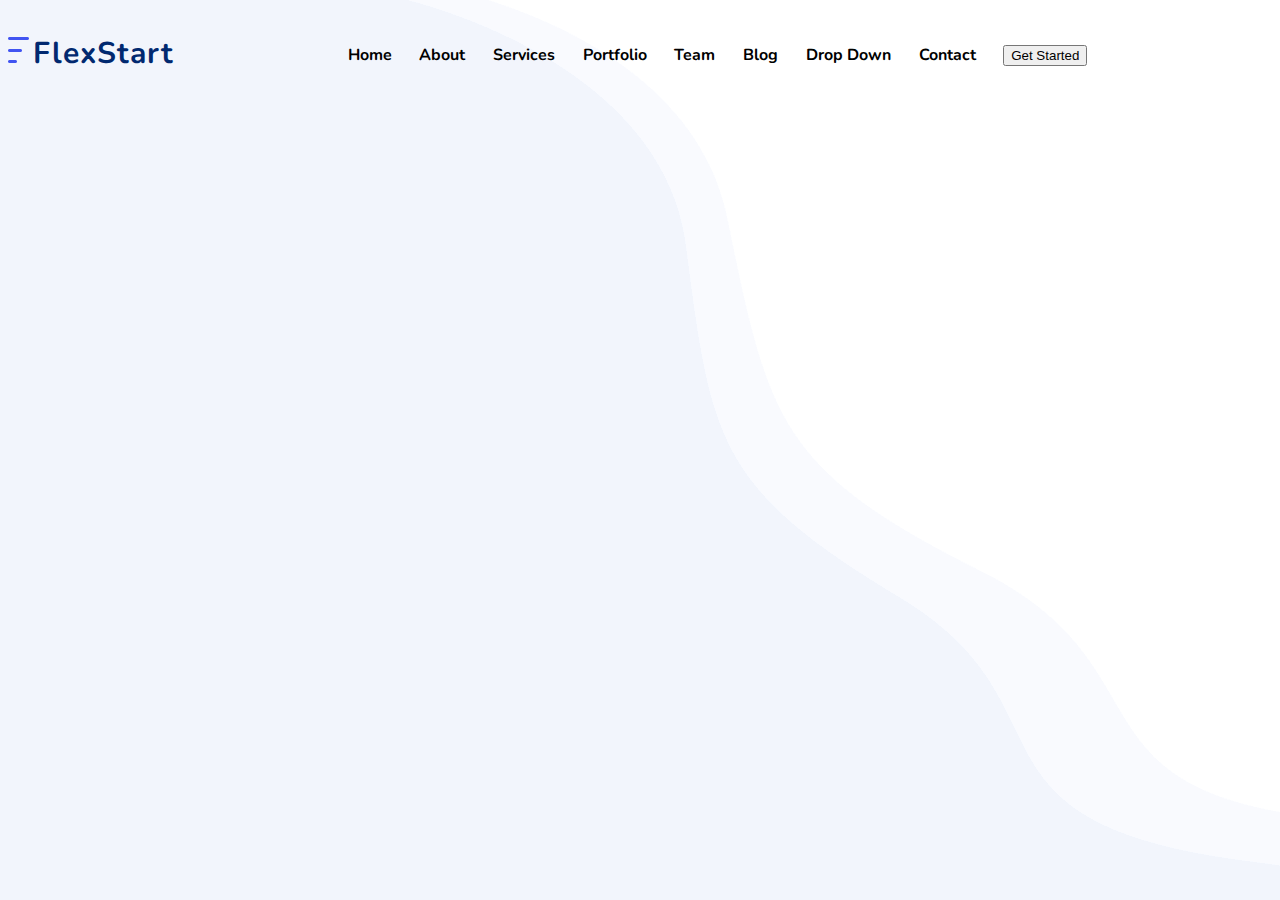
==== commit b8b9cea1: "Create FlexStart" ====
--- a/index.html
+++ b/index.html
@@ -5,11 +5,31 @@
   <meta http-equiv="X-UA-Compatible" content="IE=edge">
   <meta name="viewport" content="width=device-width, initial-scale=1.0">
   <link href="https://cdn.jsdelivr.net/npm/bootstrap@5.1.3/dist/css/bootstrap.min.css" rel="stylesheet" integrity="sha384-1BmE4kWBq78iYhFldvKuhfTAU6auU8tT94WrHftjDbrCEXSU1oBoqyl2QvZ6jIW3" crossorigin="anonymous">
+  <link rel="stylesheet" href="css/main.css">
+  <link rel="preconnect" href="https://fonts.googleapis.com">
+  <link rel="preconnect" href="https://fonts.gstatic.com" crossorigin>
+  <link href="https://fonts.googleapis.com/css2?family=Nunito:wght@500;700&display=swap" rel="stylesheet">
   <title>Document</title>
 </head>
 <body>
   <div class="container">
-    
+    <div class="header">
+      <div class="logo">
+        <img id="logo" src="img/logo.png" alt="logo">
+        <h1 class="title-head inline">FlexStart</h1>
+      </div>
+      <div class="header-button">
+        <a class="btn1">Home</a>
+        <a class="btn1">About</a>
+        <a class="btn1">Services</a>
+        <a class="btn1">Portfolio</a>
+        <a class="btn1">Team</a>
+        <a class="btn1">Blog</a>
+        <a class="btn1">Drop Down</a> <!-- Сделать Drop Down меню -->
+        <a class="btn1">Contact</a>
+        <button class="btn btn1 btn-primary">Get Started</button>
+      </div>
+    </div>
   </div>
 </body>
 </html>--- a/css/main.css
+++ b/css/main.css
@@ -0,0 +1,26 @@
+body {
+  font-family: 'Nunito', sans-serif;
+  background-image: url(/img/hero-bg.png);
+}
+.header {
+  padding-top: 2%;
+}
+.title-head {
+  display: inline;
+  color: #012970;
+  font-size: 30px;
+  letter-spacing: 1px;
+  font-weight: 700;
+}
+#logo {
+  margin-top: -15px;
+}
+.header-button {
+  margin-left: 25%;
+  margin-top: -30px;
+  font-weight: 700;
+}
+.btn1 {
+  margin-left: 2.5%;
+  text-decoration: none;
+}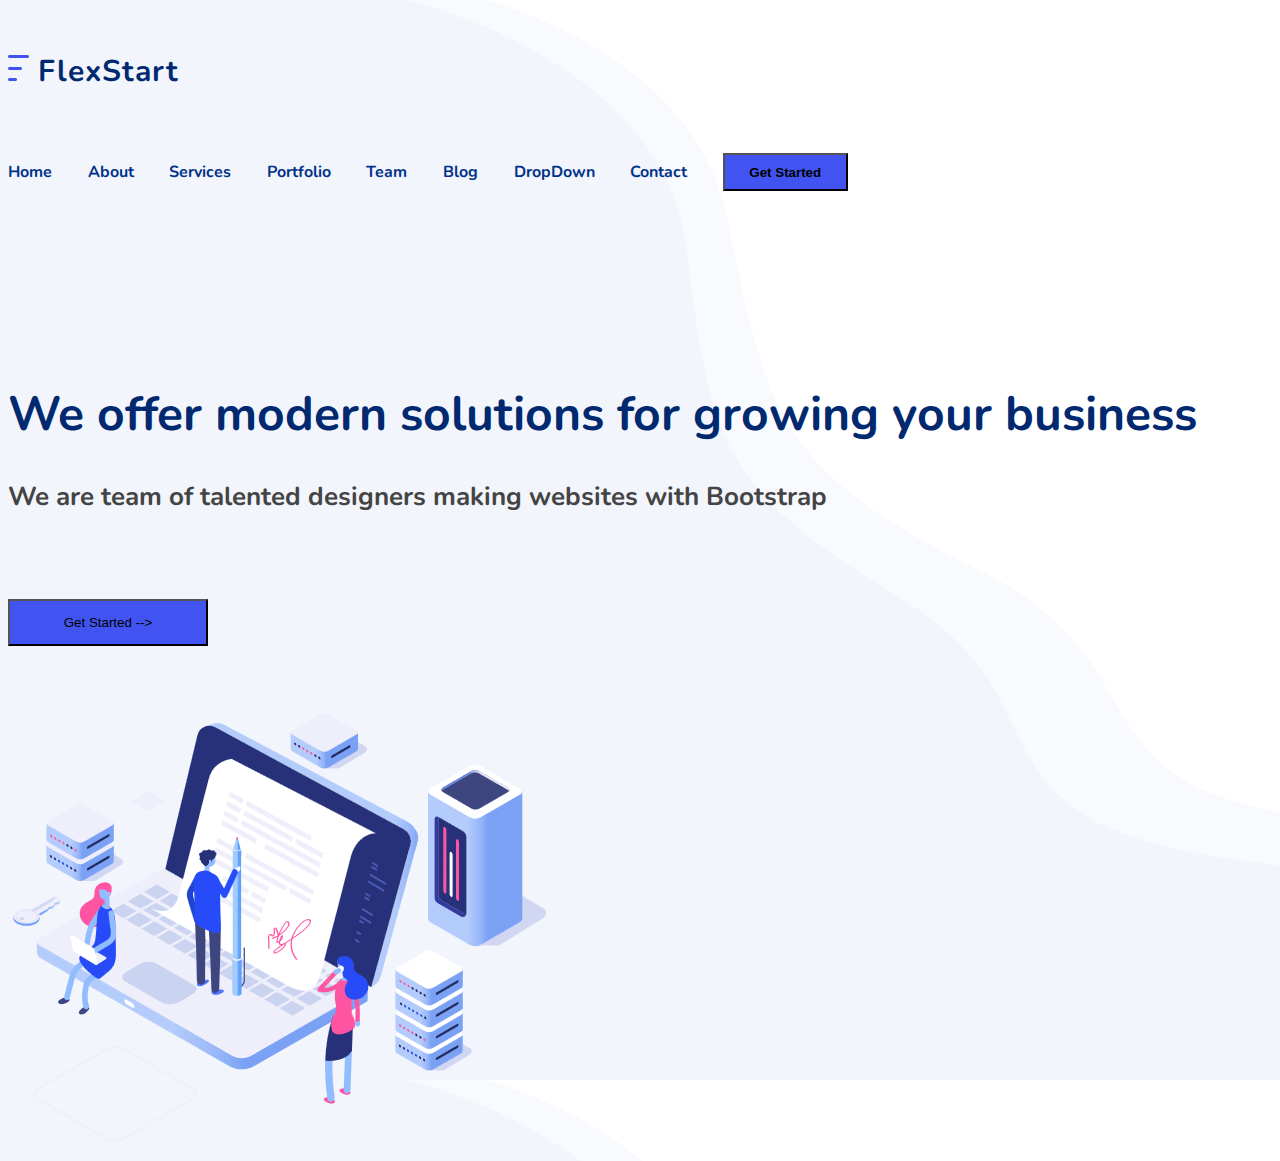
==== commit 65064215: "Connect Bootstrap" ====
--- a/index.html
+++ b/index.html
@@ -4,32 +4,54 @@
   <meta charset="UTF-8">
   <meta http-equiv="X-UA-Compatible" content="IE=edge">
   <meta name="viewport" content="width=device-width, initial-scale=1.0">
+  <link rel="preconnect" href="https://fonts.googleapis.com">
+  <link rel="preconnect" href="https://fonts.gstatic.com" crossorigin>
+  <link href="https://fonts.googleapis.com/css2?family=Nunito:wght@500;700&display=swap" rel="stylesheet"> 
   <link href="https://cdn.jsdelivr.net/npm/bootstrap@5.1.3/dist/css/bootstrap.min.css" rel="stylesheet" integrity="sha384-1BmE4kWBq78iYhFldvKuhfTAU6auU8tT94WrHftjDbrCEXSU1oBoqyl2QvZ6jIW3" crossorigin="anonymous">
   <link rel="stylesheet" href="css/main.css">
-  <link rel="preconnect" href="https://fonts.googleapis.com">
-  <link rel="preconnect" href="https://fonts.gstatic.com" crossorigin>
-  <link href="https://fonts.googleapis.com/css2?family=Nunito:wght@500;700&display=swap" rel="stylesheet">
   <title>Document</title>
 </head>
 <body>
+  <div class="container-fluid">
+    <div class="header">
+      <div class="row">
+        <div class="col-2 offset-1">
+          <div class="title align-items-center">
+            <img src="img/logo.png" alt="">
+            <p class="title">FlexStart</p>
+          </div>
+        </div>
+        <div class="col-8 offset-1">
+          <div class="buttons">
+            <a class="header-link">Home</a>
+            <a class="header-link">About</a>
+            <a class="header-link">Services</a>
+            <a class="header-link">Portfolio</a>
+            <a class="header-link">Team</a>
+            <a class="header-link">Blog</a>
+            <a class="header-link">DropDown</a>
+            <a class="header-link">Contact</a>
+            <button id="header-button" class="btn btn-primary">Get Started</button>
+          </div>
+        </div>
+      </div>
+    </div>
+  </div>
   <div class="container">
-    <div class="header">
-      <div class="logo">
-        <img id="logo" src="img/logo.png" alt="logo">
-        <h1 class="title-head inline">FlexStart</h1>
+    <div class="row">
+      <div class="col-6">
+        <div class="content">
+          <h1 class="name">We offer modern solutions for growing your business</h1>
+          <h2 class="description">We are team of talented designers making websites with Bootstrap</h2>
+          <button class="btn-start btn btn-primary">Get Started --></button>
+        </div>
       </div>
-      <div class="header-button">
-        <a class="btn1">Home</a>
-        <a class="btn1">About</a>
-        <a class="btn1">Services</a>
-        <a class="btn1">Portfolio</a>
-        <a class="btn1">Team</a>
-        <a class="btn1">Blog</a>
-        <a class="btn1">Drop Down</a> <!-- Сделать Drop Down меню -->
-        <a class="btn1">Contact</a>
-        <button class="btn btn1 btn-primary">Get Started</button>
+      <div class="col-6">
+        <div class="img-fluid">
+          <img id="img" src="img/hero-img.png" alt="">
+        </div>
       </div>
     </div>
   </div>
 </body>
-</html>+</html>
--- a/css/main.css
+++ b/css/main.css
@@ -2,25 +2,59 @@
   font-family: 'Nunito', sans-serif;
   background-image: url(/img/hero-bg.png);
 }
+.container-fluid {
+  padding: 0%;
+}
+
 .header {
-  padding-top: 2%;
+  color: #012970;
+  font-weight: 700;
 }
-.title-head {
-  display: inline;
-  color: #012970;
+
+.col-2 {
+  padding-top: 1%;
+}
+
+.title {
+  display: inline-block;
   font-size: 30px;
   letter-spacing: 1px;
+}
+
+.buttons {
+  padding-top: 2.5%;
+}
+
+.header-link {
+  margin-right: 2.5%;
+  text-decoration: none;
+  color: #013289;
+}
+#header-button {
+  background-color: #4154f1;
+  height: 38px;
+  width: 125px;
   font-weight: 700;
 }
-#logo {
-  margin-top: -15px;
+.content {
+  margin-top: 15%;
 }
-.header-button {
-  margin-left: 25%;
-  margin-top: -30px;
+.name {
   font-weight: 700;
+  font-size: 48px;
+  color: #012970;
 }
-.btn1 {
-  margin-left: 2.5%;
-  text-decoration: none;
+.description {
+  font-size: 26px;
+  color: #444444;
+}
+.btn-start {
+  background-color: #4154f1;
+  margin-top: 5%;
+  width: 200px;
+  height: 47px;
+}
+
+.img-fluid {
+  margin-top: 5%;
 }